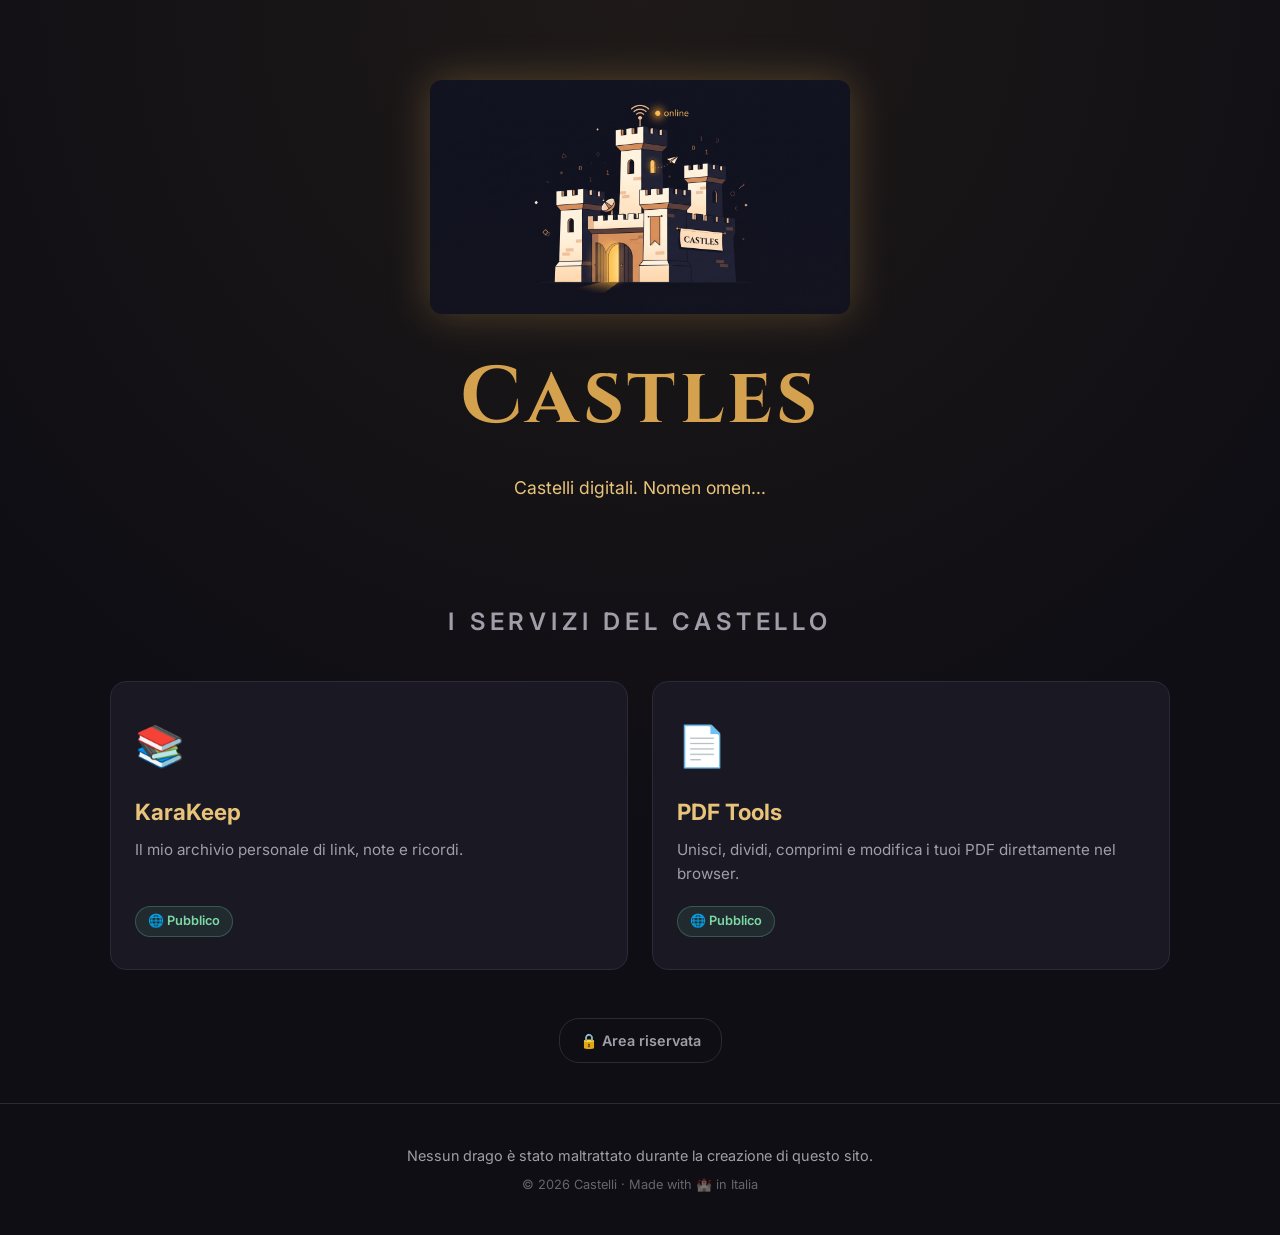
==== index.html @ 6026bbfc "Add files via upload" ====
<!DOCTYPE html>
<html lang="it">
<head>
    <meta charset="UTF-8">
    <meta name="viewport" content="width=device-width, initial-scale=1.0">
    <title>Castles - Castelli digitali</title>
    <meta name="description" content="Il castello digitale dei Castelli. Servizi self-hosted e strumenti utili.">
    <link rel="stylesheet" href="style.css">
    <link rel="preconnect" href="https://fonts.googleapis.com">
    <link rel="preconnect" href="https://fonts.gstatic.com" crossorigin>
    <link href="https://fonts.googleapis.com/css2?family=Inter:wght@400;600;700;800&family=Cinzel:wght@600;700&display=swap" rel="stylesheet">
</head>
<body>

    <!-- HEADER: il castello e il titolo -->
    <header class="hero">
        <div class="hero-castle">
    <img src="castle.jpg" alt="Il castello digitale dei Castelli">
</div>
        <h1 class="hero-title">Castles</h1>
<p class="hero-subtitle">Castelli digitali. Nomen omen...</p>
    </header>

    <!-- GRIGLIA DEI SERVIZI -->
    <main class="services">
        <h2 class="services-title">I servizi del castello</h2>

        <div class="cards">

            <!-- Card 1: KaraKeep (pubblico) -->
            <a href="https://karakeep.castles.it" class="card" target="_blank" rel="noopener">
                <div class="card-icon">📚</div>
                <h3 class="card-title">KaraKeep</h3>
                <p class="card-desc">Il mio archivio personale di link, note e ricordi.</p>
                <span class="card-badge card-badge-public">🌐 Pubblico</span>
            </a>

            <!-- Card 2: PDF Tools (pubblico) -->
            <a href="https://pdftools.castles.it" class="card" target="_blank" rel="noopener">
                <div class="card-icon">📄</div>
                <h3 class="card-title">PDF Tools</h3>
                <p class="card-desc">Unisci, dividi, comprimi e modifica i tuoi PDF direttamente nel browser.</p>
                <span class="card-badge card-badge-public">🌐 Pubblico</span>
            </a>

        </div>

        <div class="private-link-wrap">
            <a href="privato.html" class="private-link">🔒 Area riservata</a>
        </div>
    </main>

    <!-- FOOTER -->
    <footer class="footer">
        <p>Nessun drago è stato maltrattato durante la creazione di questo sito.</p>
        <p class="footer-small">© 2026 Castelli · Made with 🏰 in Italia</p>
    </footer>

</body>
</html>
---- style.css ----
/* RESET BASE */
* {
    margin: 0;
    padding: 0;
    box-sizing: border-box;
}

/* VARIABILI COLORE */
:root {
    --bg: #0f0e14;
    --bg-card: #1a1823;
    --bg-card-hover: #232030;
    --text: #f0eee8;
    --text-muted: #a09ea8;
    --accent: #d4a24e;      /* oro caldo */
    --accent-soft: #e8c47a;
    --border: #2c2938;
}

/* BODY */
body {
    font-family: 'Inter', sans-serif;
    background: var(--bg);
    color: var(--text);
    line-height: 1.6;
    min-height: 100vh;
    display: flex;
    flex-direction: column;
    background-image: radial-gradient(circle at 50% 0%, rgba(212, 162, 78, 0.08) 0%, transparent 60%);
}

/* HEADER / HERO */
.hero {
    text-align: center;
    padding: 80px 20px 60px;
}

.hero-castle {
    font-size: 5rem;
    line-height: 1;
    margin-bottom: 20px;
    filter: drop-shadow(0 0 20px rgba(212, 162, 78, 0.3));
}

.hero-title {
    font-family: 'Cinzel', serif;
    font-size: clamp(3rem, 8vw, 5rem);
    font-weight: 700;
    color: var(--accent);
    letter-spacing: 0.05em;
    margin-bottom: 12px;
}

.hero-subtitle {
    font-size: 1.1rem;
    color: var(--accent-soft);
    max-width: 500px;
    margin: 0 auto;
}

/* SERVIZI */
.services {
    flex: 1;
    max-width: 1100px;
    margin: 0 auto;
    padding: 40px 20px;
    width: 100%;
}

.services-title {
    text-align: center;
    font-size: 1.5rem;
    font-weight: 600;
    color: var(--text-muted);
    text-transform: uppercase;
    letter-spacing: 0.2em;
    margin-bottom: 40px;
}

.cards {
    display: grid;
    grid-template-columns: repeat(auto-fit, minmax(280px, 1fr));
    gap: 24px;
}

/* CARD */
.card {
    background: var(--bg-card);
    border: 1px solid var(--border);
    border-radius: 16px;
    padding: 32px 24px;
    text-decoration: none;
    color: var(--text);
    transition: all 0.25s ease;
    display: flex;
    flex-direction: column;
    align-items: flex-start;
    position: relative;
}

.card:hover {
    background: var(--bg-card-hover);
    border-color: var(--accent);
    transform: translateY(-4px);
    box-shadow: 0 12px 30px rgba(212, 162, 78, 0.15);
}

.card-private {
    border-color: rgba(212, 162, 78, 0.3);
}

.card-icon {
    font-size: 2.5rem;
    margin-bottom: 16px;
}

.card-title {
    font-size: 1.4rem;
    font-weight: 700;
    margin-bottom: 8px;
    color: var(--accent-soft);
}

.card-desc {
    font-size: 0.95rem;
    color: var(--text-muted);
    margin-bottom: 20px;
    flex: 1;
}

.card-badge {
    font-size: 0.8rem;
    padding: 4px 12px;
    border-radius: 20px;
    background: rgba(212, 162, 78, 0.15);
    color: var(--accent);
    border: 1px solid rgba(212, 162, 78, 0.3);
    font-weight: 600;
}

.card-badge-public {
    background: rgba(100, 200, 150, 0.1);
    color: #7bd9a5;
    border-color: rgba(100, 200, 150, 0.3);
}

/* LINK AREA RISERVATA */
.private-link-wrap {
    text-align: center;
    margin-top: 48px;
}

.private-link {
    display: inline-flex;
    align-items: center;
    gap: 8px;
    font-size: 0.9rem;
    font-weight: 600;
    color: var(--text-muted);
    text-decoration: none;
    padding: 10px 20px;
    border: 1px solid var(--border);
    border-radius: 20px;
    transition: all 0.25s ease;
}

.private-link:hover {
    color: var(--accent);
    border-color: var(--accent);
    background: rgba(212, 162, 78, 0.08);
}

/* FOOTER */
.footer {
    text-align: center;
    padding: 40px 20px;
    border-top: 1px solid var(--border);
    color: var(--text-muted);
    font-size: 0.9rem;
}

.footer-small {
    margin-top: 8px;
    font-size: 0.8rem;
    opacity: 0.6;
}

/* RESPONSIVE */
@media (max-width: 600px) {
    .hero {
        padding: 60px 20px 40px;
    }
    .hero-castle {
        font-size: 3.5rem;
    }
    .cards {
        grid-template-columns: 1fr;
    }
}
/* Immagine del castello */
.hero-castle img {
    max-width: 100%;
    width: 420px;
    height: auto;
    display: block;
    margin: 0 auto;
    border-radius: 12px;
}
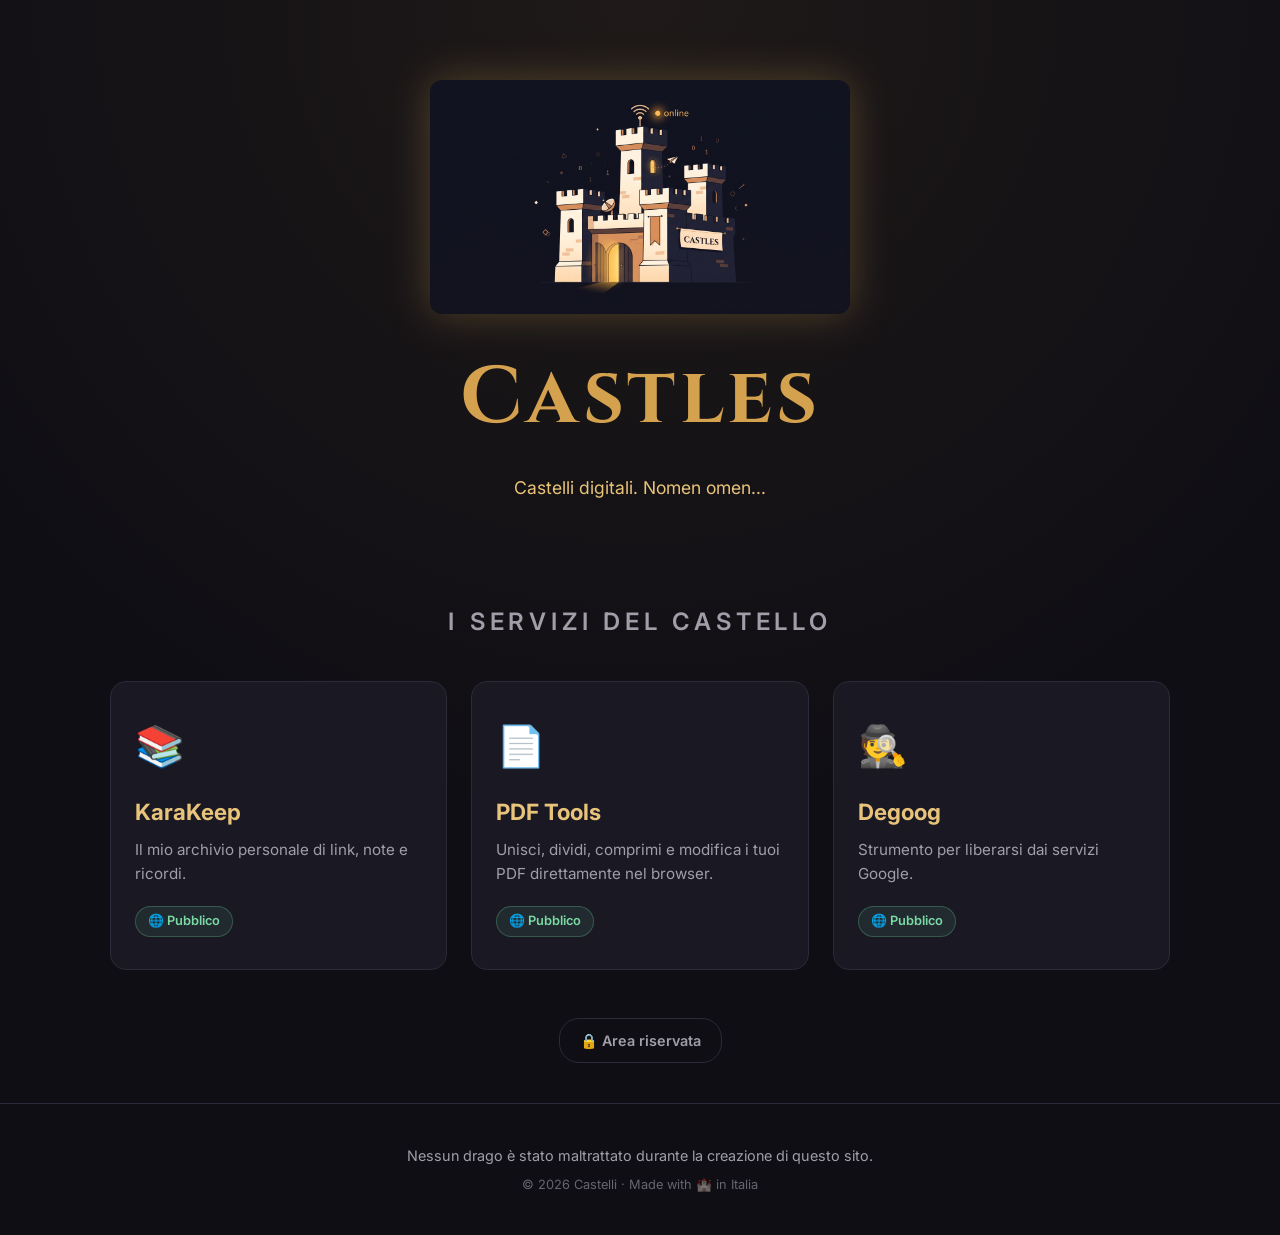
==== commit 07a4554e: "Add files via upload" ====
--- a/index.html
+++ b/index.html
@@ -43,6 +43,14 @@
                 <span class="card-badge card-badge-public">🌐 Pubblico</span>
             </a>
 
+            <!-- Card 3: Degoog (pubblico) -->
+            <a href="https://degoog.castles.it" class="card" target="_blank" rel="noopener">
+                <div class="card-icon">🕵️</div>
+                <h3 class="card-title">Degoog</h3>
+                <p class="card-desc">Strumento per liberarsi dai servizi Google.</p>
+                <span class="card-badge card-badge-public">🌐 Pubblico</span>
+            </a>
+
         </div>
 
         <div class="private-link-wrap">
